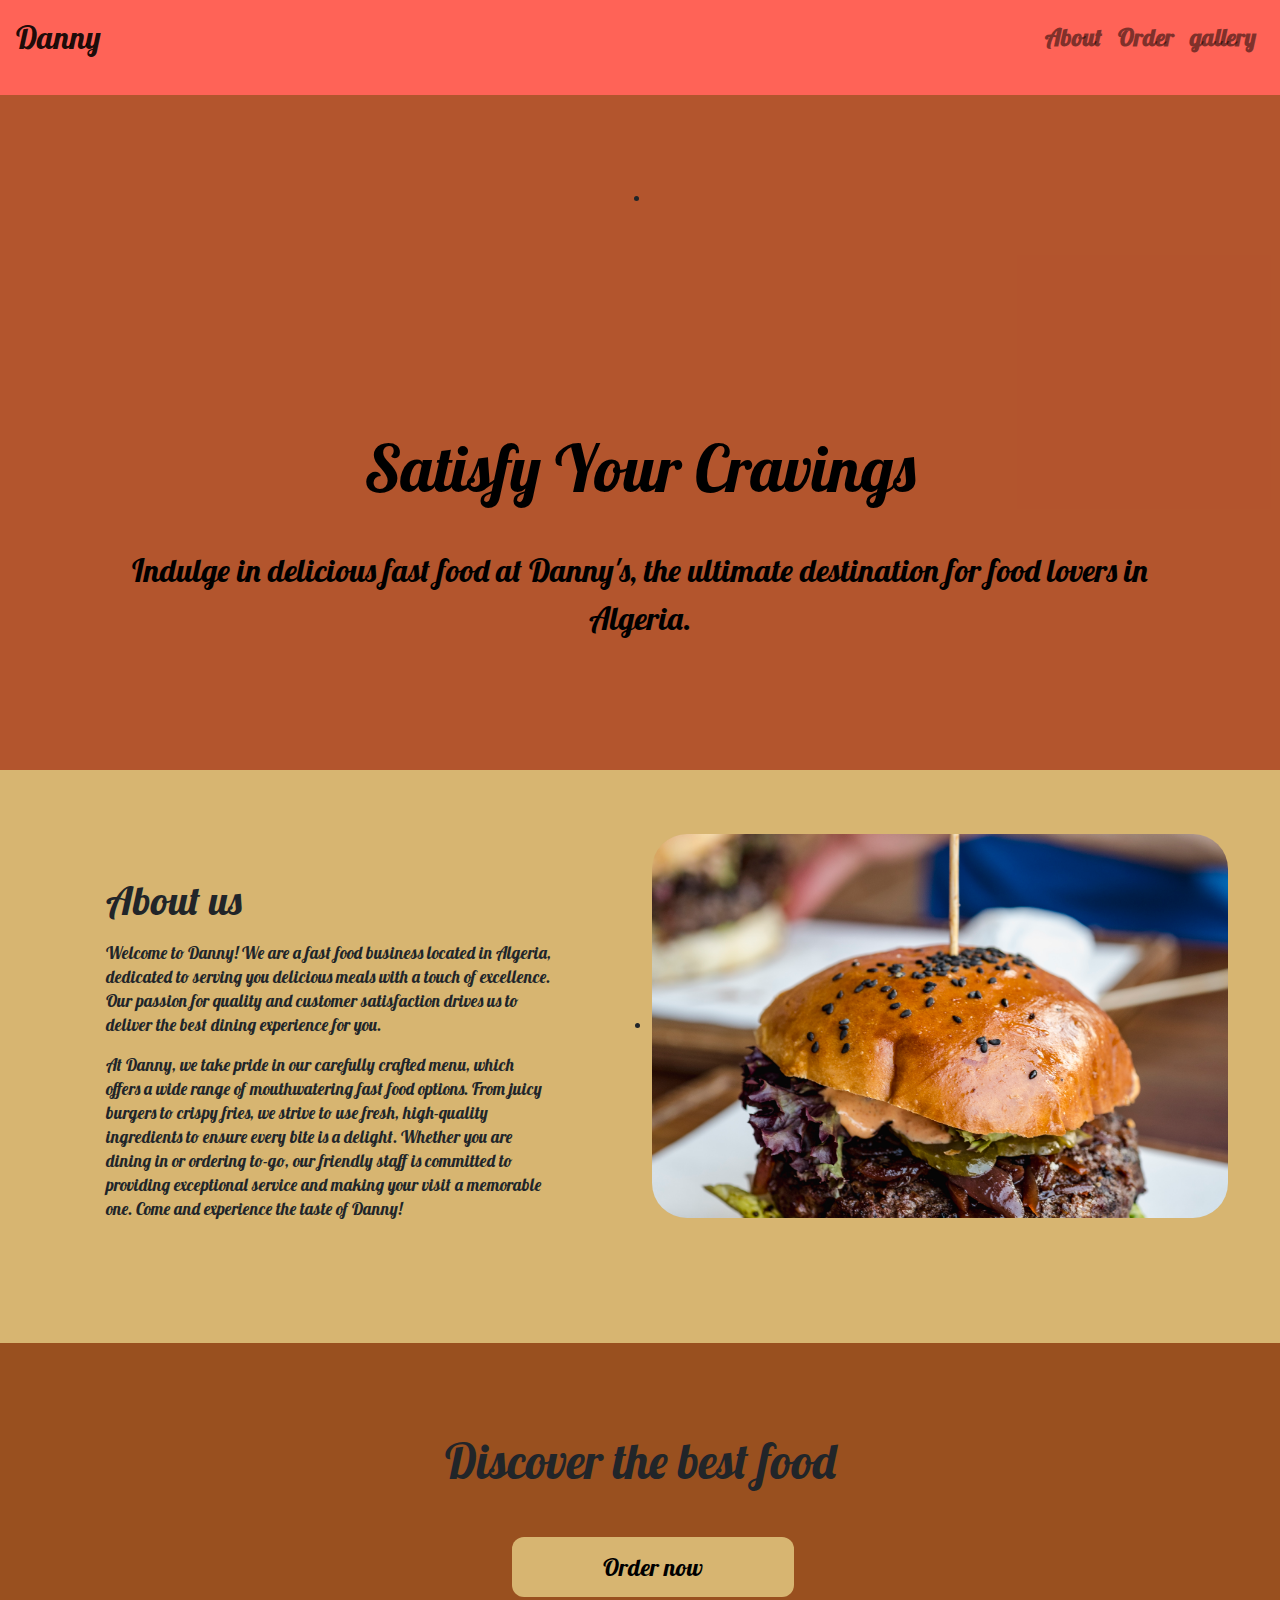
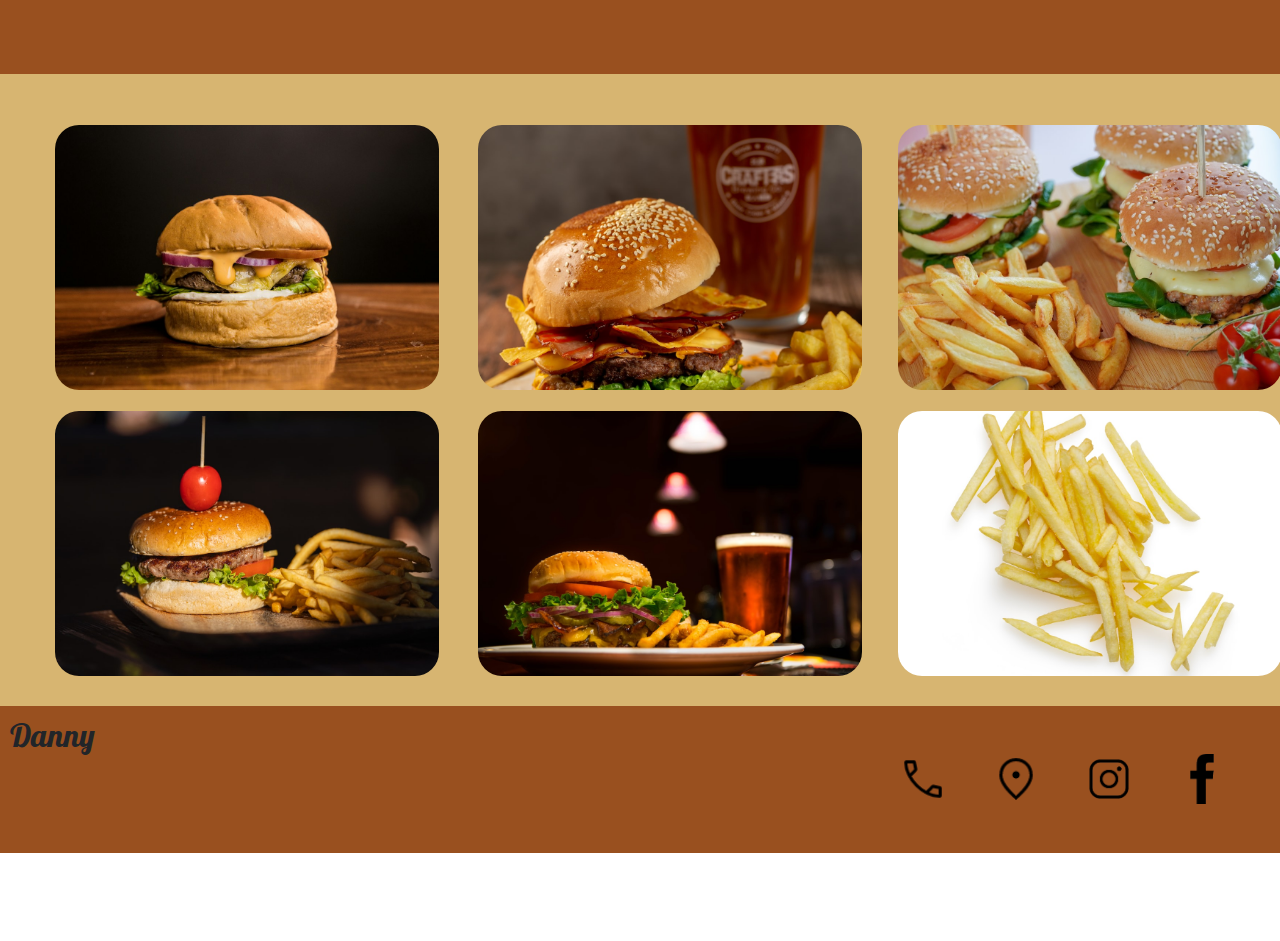
==== index2.html @ e8a99d3d "Add files via upload" ====
<!DOCTYPE html>

<head>
    <title> Logo  </title>
    <meta name="viewport" content="width=device-width,initial-scale=1" />
    <link rel="stylesheet" href="https://stackpath.bootstrapcdn.com/bootstrap/4.3.1/css/bootstrap.min.css"
        integrity="sha384-ggOyR0iXCbMQv3Xipma34MD+dH/1fQ784/j6cY/iJTQUOhcWr7x9JvoRxT2MZw1T" crossorigin="anonymous">
    <link href="clipart1336363.png" rel="icon"/>
    <link href="clipart1336363.png" rel="shotcut"/>
    <link href="clipart1336363.png" rel="apple-touch-icon"/>
    <meta name="title" content="Le petit prince ">
    <meta name="description" content="Restaurant de berger a setif">
    <meta name="keywords" content="berger,setif,burger,restaurant,pizza,800,Le petit prince ,dessert,fast food,Donuts,Donut,">
    <meta name="robots" content="index, follow">
    <meta http-equiv="Content-Type" content="text/html; charset=utf-8">
    <meta name="author" content="raya">
    <link href="https://fonts.googleapis.com/css2?family=Lobster&display=swap" rel="stylesheet">
    <style>
       body{
        font-family: 'Lobster', cursive;
       }
       pre{
        font-family: 'Lobster', cursive;  
         font-size: 25px;
            font-weight: bold;
            letter-spacing: 2px;
       }
       footer img {
            width: 50px;
            height: 50px;
            margin: 20px;
        }
        #food{
            background-color: hwb(24deg 12% 40%); 
            grid-template-columns: repeat(3,1fr); 
            display: grid; PADDING-LEFT: 9%;
            grid-row-gap: 8%;
        }
        h2{
         padding:3%
        }
        footer{
            display:grid;
            grid-template-columns: 26% 74%;
            BACKGROUND-COLOR:  hwb(24deg 12% 40%);; 
        }
        .test {
            background-color: rgb(255, 99, 87);
       }
       #tit{
        color: rgb(0, 0, 0); padding-top: 34%; font-size: 65PX; 
        font-weight: var(--head-fontWeight);
       }
       #imggal{
        width: 384px;
         border-radius: 24px; 
         height: 265px; 
         OBJECT-FIT: cover;
       }
       #divgal{
        display: grid; 
        grid-template-columns: 411px 411px 170px; 
        grid-row-gap: 4%;
       }
       #order{
        border-width: 0px; 
        border-style: solid; 
        justify-content: center; 
        PADDING:0.75rem 1rem; 
        margin: 0px 32% 6% 40%; 
        WIDTH: 22%;
        border-radius: 12px;
        background-color: #d7b571;
       }
       .test{
            margin-bottom: -51%;
        }
        #divcolor{
            FONT-SIZE: 17px; 
            line-height: 24px; 
            font-weight: 500; 
            PADDING: 11%;
        }
        #about{
            background-color:#d7b571;
             display: grid; 
             grid-template-columns: 46% 23%;   
               GRID-COLUMN-GAP: 5%; 
            PADDING: 5%;
        }
        .transition{
            width: 576px; 
            height: 384px; 
                border-radius: 35px; 
                object-fit: cover; 
            object-position: center center;
        }
        #DESC{
            color: rgb(0, 0, 0); 
            scroll-behavior: smooth; 
            font-size: 27px; 
            padding-bottom: 6%;
        }
        #colorBG{
            background-color:hwb(24deg 12% 40% / 75%);
             display: grid; 
             grid-template-columns: 46% 23%;   
              GRID-COLUMN-GAP: 5%; 
              PADDING: 5%;
        }

        @media screen and (min-width: 375px){
            #food{
            grid-template-columns: repeat(1,1fr); 
            PADDING-BOTTOM: 101%;
            grid-row-gap: 4%;
            PADDING-LEFT: 9%;

            }
           pre{
            font-size: 26px;
           }
        #imggal{
            width: 349px;
        }
        #divgal{
            grid-template-columns: repeat(1,1fr);
            grid-row-gap: 1%;
            MARGIN-BOTTOM: 24%;
        }
        footer{
            grid-template-columns: 37% 60%;
        }
        #order{
            margin: 0px 27% 6% 30%;
            WIDTH: 42%;
            FONT-SIZE: 24px;
        }
        .test{
            margin-bottom: -225%;
        }
        #p{
            font-size: 0px;
        }
        #divcolor{
            PADDING: 17.9%;
        }
        #about{
            display:block;
        }
        .navbar-brand{
            font-size: 2rem;
        }
        .nav-item{
            font-size: 1.5rem;
        }
        .transition{
        width: 338px;
        }
        #DESC{
             font-size: 22px; 
            padding-bottom: 32%;
            PADDING-TOP: 23%;
        }
        #colorBG{
            PADDING: 11%;
        }
        
        }

        @media screen and (min-width: 280px){
            #food{
            grid-template-columns: repeat(1,1fr); 
            PADDING-BOTTOM: 110%;
            grid-row-gap: 4%;
            PADDING-LEFT: 4%;
            }
            pre{
                font-size: 20px;
            }
        #imggal{
            width: 259px;
        }
        #divgal{
            grid-template-columns: repeat(1,1fr);
            grid-row-gap: 1%;
            MARGIN-BOTTOM: 34%;
        }
        footer{
            grid-template-columns: 16% 82%;
        }
        #order{
            margin: 0px 27% 6% 23%;
            WIDTH: 55%;
            FONT-SIZE: 24px;
        }
        .test{
            margin-bottom: -278%;
        }
        #tit{
            padding-top: 123%;
            font-size: 35PX;
        }
        #p{
            font-size: 0px;
        }
        #divcolor{
            PADDING: 17.9%;
        }
        #about{
            display:block;
        }
        .navbar-brand{
            font-size: 2rem;
        }
        .nav-item{
            font-size: 1.5rem;
        }
        .transition{
        width: 256px;
        }
        #DESC{
             font-size: 15px; 
            padding-bottom: 35%;
            PADDING-TOP: 17%;
        }
        #colorBG{
            PADDING: 11%;
        }
        
        }

        @media screen and (min-width: 390px){
            #tit {
                padding-top: 116%;
                font-size: 54PX;
            }
            #DESC {
                font-size: 22px;
                padding-bottom: 52%;
                PADDING-TOP: 11%;
          }
        
        }

        @media screen and (min-width: 360px){
        #imggal{
            width: 335px;
        }
        pre{
            font-size: 24px;
           }
        #food{
            grid-template-columns: repeat(1,1fr); 
            PADDING-BOTTOM: 101%;
            grid-row-gap: 4%;
            }
        #divgal{
            grid-template-columns: repeat(1,1fr);
            grid-row-gap: 1%;
            MARGIN-BOTTOM: 24%;
        }
        footer{
            grid-template-columns: 34% 63%;
        }
        #order{
            margin: 0px 27% 6% 30%;
            WIDTH: 42%;
            FONT-SIZE: 24px;
        }
        .test{
            margin-bottom: -237%;
        }
        #p{
            font-size: 0px;
        }
        #divcolor{
            PADDING: 17.9%;
        }
        #about{
            display:block;
        }
        .navbar-brand{
            font-size: 2rem;
        }
        .nav-item{
            font-size: 1.5rem;
        }
        .transition{
        width: 325px;
        }
        #DESC{
             font-size: 20px; 
            padding-bottom: 32%;
            PADDING-TOP: 6%;
        }
        #colorBG{
            PADDING: 11%;
        }
        #tit{
                padding-top: 123%;
                font-size: 45PX;
        }
        
        }

        @media screen and (min-width: 412px){
            pre{
            font-size: 26px;
           }
           #food{
            PADDING-LEFT: 10%;
           }
        #imggal{
            width: 379px;
            MARGIN-LEFT: 1%;
        }
        #p{
            font-size: 0px;
        }
        #divcolor{
            PADDING: 17.9%;
        }
        .navbar-brand{
            font-size: 2rem;
        }
        .nav-item{
            font-size: 1.5rem;
        }
        .transition{
        width: 370px;
        MARGIN-LEFT: 1%;
        }
        #DESC{
             font-size: 24px; 
            padding-bottom: 27%;
            PADDING-TOP: 7%;
        }
        #colorBG{
            PADDING: 15%;
        }
        #tit{
            padding-top: 99%;
            font-size: 47PX;
        }
        
        }

        @media screen and (min-width: 820px){
            #food{
            grid-template-columns: repeat(2,1fr); 
            PADDING-BOTTOM: 10%;
            grid-row-gap: 4%;
            }
        #imggal{
            width: 379px;
        }
        #p{
            font-size: 0px;
        }
        #divcolor{
            PADDING: 17.9%;
        }
        .navbar-brand{
            font-size: 2rem;
        }
        .nav-item{
            font-size: 1.5rem;
        }
        .transition{
        width: 370px;
        }
        #DESC{
             font-size: 22px; 
            padding-bottom: 34%;
            PADDING-TOP: 1%;
        }
        #colorBG{
            PADDING: 16%;
        }
        #tit{
            padding-top: 72%;

        }
        #divgal{
            grid-template-columns: repeat(2,1fr);
            grid-column-gap: 1%;
            grid-row-gap: 2%;
        }
        .test{
            margin-bottom: -133%;
        }
        #about{
            display: grid;
            grid-template-columns: 47% 23%;

        }
        
        }

        @media screen and (min-width: 768px){
            #food{
            grid-template-columns: repeat(2,1fr); 
            PADDING-BOTTOM: 10%;
            grid-row-gap: 4%;
            MARGIN-LEFT: -5%;
            }
        #imggal{
            width: 379px;
        }
        #p{
            font-size: 0px;
        }
        #divcolor{
            PADDING: 17.9%;
        }
        .navbar-brand{
            font-size: 2rem;
        }
        .nav-item{
            font-size: 1.5rem;
        }
        .transition{
        width: 370px;
        margin-top: 38%;
        }
        #DESC{
             font-size: 22px; 
            padding-bottom: 7%;
            PADDING-TOP: 6%;
        }
        #colorBG{
            PADDING: 21%;
        }
        #tit{
            padding-top: 66%;

        }
        #divgal{
            grid-template-columns: repeat(2,1fr);
            grid-column-gap: 1%;
            grid-row-gap: 2%;
        }
        .test{
            margin-bottom: -144%;
        }
        #about{
            display: grid;
            grid-template-columns: 48% 23%;

        }
        
        }

        @media screen and (min-width: 912px){
            #food{
                PADDING-LEFT: 13%;
            }
        #imggal{
            width: 379px;
        }
        #divcolor{
            PADDING: 17.9%;
        }
        .transition{
        width: 370px;
        margin-top: 38%;
        }
        #DESC{
             font-size: 22px; 
            padding-bottom: 7%;
            PADDING-TOP: 6%;
        }
        #colorBG{
            PADDING: 17%;
        }
        #tit{
            padding-top: 66%;

        }
        #divgal{
            grid-template-columns: repeat(2,1fr);
            grid-column-gap: 1%;
            grid-row-gap: 2%;
        }
        .test{
            margin-bottom: -144%;
        }
        #about{
            display: grid;
            grid-template-columns: 48% 23%;

        }
        
        }

        @media screen and (min-width: 540px){
         #divgal {
            grid-template-columns: repeat(1,1fr);
            grid-row-gap: 1%;
            MARGIN-LEFT: 11%;
         }
         #food{
            PADDING-LEFT: 19%;
         }
         .test {
             margin-bottom: -237%;
            }
         .transition{
            MARGIN-LEFT: 12%;
         }
         #olorBG {
             PADDING: 28%;
            }
         .DESC{
            padding-bottom: 58%;
            PADDING-TOP: 5%;
         }
         #tit {
             padding-top: 68%;
         }
        }

        @media screen and (min-width: 1200px){
            #food{
            grid-template-columns: repeat(3,1fr); 
            padding-bottom: 4%;
            grid-row-gap: 8%;
            MARGIN-LEFT: 0%;
            padding-left: 9%;
            }
            pre{
            font-size: 25px;
           }
        #imggal{
            width: 384px;
        }
        #divgal{
            grid-template-columns: 411px 411px 170px; 
        grid-row-gap: 4%;
            MARGIN-BOTTOM: 0%;
            MARGIN-LEFT: 0%;
        }
        footer{
            grid-template-columns: 26% 74%;
        }
        #order{
            margin: 0px 32% 6% 40%; 
            WIDTH: 22%;
        }
        .test{
            margin-bottom: -56%;
        }
        #p{
            font-size: 1rem;
        }
        #divcolor{
            PADDING: 11%;
        }
        #about{
            display: grid; 
             grid-template-columns: 46% 23%;   
        }
        .transition{
        width: 576px;
        MARGIN-LEFT: 0%;
        margin-top: 0%;
        }
        #DESC{
            font-size: 32px; 
            padding-bottom: 9%;
            PADDING-TOP: 0%;
        }
        #colorBG{
            PADDING: 7%;
        }
        .navbar-brand{
            font-size: 2rem;
        }
        .nav-item{
            font-size: 1.5rem;
        }
        #tit{
            padding-top: 34%;
    font-size: 65PX;
        }
        
        }


 
    </style>
</head>

<body >
    <section class="test relative" >
      
        <div data-text-color="#000000" class="relative z-10 flex justify-center flex-none break-word transition-all duration-300 pointer-events-none items-end fix-safari-flickering" data-combine-with-header="true" style="min-height: calc(100vh - 0px); margin-top: -88px; padding-top: 88px;">
            <div class="absolute inset-0 pointer-events-none">
                <div class="absolute inset-0 z-5 transition-all duration-300" style="background-color: rgb(255, 99, 87); ">
            
   
                <div class="absolute inset-0 z-0 transition-all duration-300" style="background-image: url(&quot;https://images.unsplash.com/photo-1627378378952-a736d8e12219?crop=entropy&amp;cs=tinysrgb&amp;fit=max&amp;fm=jpg&amp;ixid=M3wyNjI5NjF8MHwxfHNlYXJjaHwxMnx8ZmFzdGZvb2R8ZW58MHx8fHwxNzAxODAyMzU5fDA&amp;ixlib=rb-4.0.3&amp;q=80&amp;w=1080&quot;); background-position: center center; background-size: cover;">
             
        <header id="header" style="height:20% !important;" >
            <nav class="navbar navbar-expand-lg navbar navbar-light " >
            <a class="navbar-brand" href="#" >Danny</a>
            <button class="navbar-toggler" type="button" data-toggle="collapse" data-target="#navbarNav"
                    aria-controls="navbarNav" aria-expanded="false" aria-label="Toggle navigation">
                    <span class="navbar-toggler-icon"></span>
                </button>
                <div class="collapse navbar-collapse" id="navbarNav" style="justify-content: flex-end;">
                     <ul class="navbar-nav" class="row d-fl" style="text-align: center !important;">
                        <li class="nav-item">
                            <a class="nav-link" style="font-weight: bold !important;  font-family: 'Lobster', cursive; " href="#about">About</a>
                        </li>
                        
                        <li class="nav-item">
                            <a class="nav-link" style="font-weight: bold !important; font-family: 'Lobster', cursive; " href="#menu">Order</a>
                        </li>
                        <li class="nav-item">
                            <a class="nav-link" style="font-weight: bold !important;font-family: 'Lobster', cursive; " href="#gal">gallery</a>
                        </li>
                       
                    </ul>
                </div>
                
            </nav>
        </header>
                
        <div class="relative z-10 container mx-auto px-5 md:px-6 transition-all duration-300 pt-8 lg:pt-32 pb-8 lg:pb-32"><div class="relative z-10 w-full h-full opacity-100 translate-y-0" >
                    <div class="max-w-3xl transition-all duration-300 text-center mx-auto">
                        <h2 id="tit" class="mb-6 break-word transition-all duration-300 text-center heading-xlarge" >Satisfy Your Cravings</h2>
                        <p id="DESC" >Indulge in delicious fast food at Danny's, the ultimate destination for food lovers in Algeria.</p>
                    </div>
                  </div>  
        </div></div>    </div>  
                            
        
    </section>
    
    <section id="colorBG" >
        <div id="divcolor">
        <h1 style=" color:transparent;   white-space: pre-line; padding-bottom: 2%; ">About us  </h1>
        <p style="color:transparent; ">Welcome to Danny! We are a fast food business located in Algeria, dedicated to serving you delicious meals with a touch of excellence. Our passion for quality and customer satisfaction drives us to deliver the best dining experience for you.</p><p id="p" style="color:transparent; ">At Danny, we take pride in our carefully crafted menu, which offers a wide range of mouthwatering fast food options. From juicy burgers to crispy fries, we strive to use fresh, high-quality ingredients to ensure every bite is a delight. Whether you are dining in or ordering to-go, our friendly staff is committed to providing exceptional service and making your visit a memorable one. Come and experience the taste of Danny!</p>
      </div>
      <div style="display: list-item; width: 100%;  position: relative; ">
      <span style=" box-sizing: border-box; border-radius: 22px;"> <img alt="burger bun" src="photo-1542820242-dd9053219a22.jpg" decoding="async" data-nimg="fill" class="transition-all duration-300 md:rounded-xl lg:rounded-2xl" style="display: none; width: 576px; height: 384px;     border-radius: 35px; object-fit: cover; object-position: center center;"></span>
</div>
 </section>

    <section id="about">
        <div style="FONT-SIZE: 17px; line-height: 24px; font-weight: 500; PADDING: 8%;">
        <h1 style="    white-space: pre-line; padding-bottom: 2%; ">About us  </h1>
        <p>Welcome to Danny! We are a fast food business located in Algeria, dedicated to serving you delicious meals with a touch of excellence. Our passion for quality and customer satisfaction drives us to deliver the best dining experience for you.</p><p>At Danny, we take pride in our carefully crafted menu, which offers a wide range of mouthwatering fast food options. From juicy burgers to crispy fries, we strive to use fresh, high-quality ingredients to ensure every bite is a delight. Whether you are dining in or ordering to-go, our friendly staff is committed to providing exceptional service and making your visit a memorable one. Come and experience the taste of Danny!</p>
      </div>
      <div style="display: list-item; width: 100%;  position: relative; ">
      <span style=" box-sizing: border-box; border-radius: 22px;"> <img alt="burger bun" src="photo-1542820242-dd9053219a22.jpg" decoding="async" data-nimg="fill" class="transition duration-300 md:rounded-xl lg:rounded-2xl" ></span>
</div>
 </section>

    <section id="menu" style="background-color: hwb(24deg 12% 40%); ">
     <h1 style="text-align: center;padding: 7% 7% 3% 7%;
     FONT-SIZE: 48px;">Discover the best food </h1>
     <button id="order" onclick="show()">Order now</button>
    </section>

    <section id="food" style="display: none;">
      <div><h4 style="color: #d7b571;"> Our Burgers</h4>
        <pre>Escalope                250DA</pre>
        <pre>Merguez                 250DA</pre>
        <pre>Poulet                  250DA</pre>
        <pre>Spécial                 250DA</pre>
        <pre>Double                  350DA</pre>
      </div>

      <div>
         <h4 style="color: #d7b571;"> Our Sandwiches</h4>
         <pre>Escalope                350DA</pre>
         <pre>Merguez                 350DA</pre>
         <pre>Poulet                  350DA</pre>
         <pre>Melange                 200DA</pre>
         <pre>Foie                    600DA</pre>
      </div>

      <div>
        <h4 style="color: #d7b571;">
        Our Panini</h4>
        <pre>Escalope                250DA</pre>
        <pre>Merguez                 250DA</pre>
        <pre>Fromage Poulet          250DA</pre>
        <pre>Melange                 300DA</pre>
        <pre>Viande hachée           250DA</pre>
      </div>

      <div>
        <h4 style="color: #d7b571;">
        Our Tacos</h4>
        <pre>Escalope                400DA</pre>
        <pre>Merguez                 400DA</pre>
        <pre>Chawarma                400DA</pre>
        <pre>Melange                 500DA</pre>
        <pre>Viande hachée           450DA</pre>
      </div>

      <div>
        <h4 style="color: #d7b571;" >
        Our Pizza</h4>
        <pre>Simple                   300DA</pre>
        <pre>Funghi                   400DA</pre>
        <pre>Al tonno                 450DA</pre>
        <pre>Merguez                  500DA</pre>
        <pre>Boisée                   500DA</pre>
      </div>

      <div>
        <h4 style="color: #d7b571;">
        Our Dessert </h4>
        <pre>Flan maison             150da</pre>
        <pre>Salade de fruits        300da</pre>
        <pre>Salade de fraise        250da</pre>
      </div>
    </section>

    <section id="gal" style="background-color:#d7b571;  PADDING: 4%; ">
      <div id="divgal" >
        <img id="imggal" src="5a98f808f.jpg">
        <img id="imggal" src="8e8bddd1da.jpg">
        <img id="imggal" src="ef13294436.jpg">
        <img id="imggal" src="7f49074a94e4.jpg">
        <img id="imggal" src="40ef8d4b42a0.jpg">
        <img id="imggal" src="4ebcebf44aaf.jpg">
      </div>
    </section>

    <footer>
        <div>
            <h2>Danny</h2>
        </div>
        <div>
            <section style=" padding: 3%; 
            margin-left: 12%;">
                <div class="row d-flex" style="justify-content: end;">
                    <div class="col-lg-6">
                        <div class="ratio ratio-16x9">
                            <a href="tel: 0557 25 29 33 "> <img
                                    src="call_FILL0_wght400_GRAD0_opsz48.png"></a>
                            <a href="https://goo.gl/maps/V4wE9C6sRPeZPu1g8" target="blank"> <img
                                    src="location_on_FILL0_wght400_GRAD0_opsz48.png"> </a>
                            <a href="https://www.instagram.com/le_petit_prince_batna/" target="blank"> <img
                                    src="output-onlinepngtools.png"></a>
                            <a href="https://www.facebook.com/lepetitprince.batna/?locale=fr_FR" target="blank"> <img
                                    src="images.png"></a>
                        </div>
                    </div>
                </section>
        </div>
    </footer>

    <script>
       function show(){
        var show = document.getElementById("food");
        if(show.style.display=='none'){
            show.style.display="grid";
        }else{
            show.style.display="none";
        }
       }
    </script>
    <script src="https://code.jquery.com/jquery-3.3.1.slim.min.js"
    integrity="sha384-q8i/X+965DzO0rT7abK41JStQIAqVgRVzpbzo5smXKp4YfRvH+8abtTE1Pi6jizo"
    crossorigin="anonymous"></script>
<script src="https://cdnjs.cloudflare.com/ajax/libs/popper.js/1.14.7/umd/popper.min.js"
    integrity="sha384-UO2eT0CpHqdSJQ6hJty5KVphtPhzWj9WO1clHTMGa3JDZwrnQq4sF86dIHNDz0W1"
    crossorigin="anonymous"></script>
<script src="https://stackpath.bootstrapcdn.com/bootstrap/4.3.1/js/bootstrap.min.js"
    integrity="sha384-JjSmVgyd0p3pXB1rRibZUAYoIIy6OrQ6VrjIEaFf/nJGzIxFDsf4x0xIM+B07jRM"
    crossorigin="anonymous"></script>
</body>

</html>
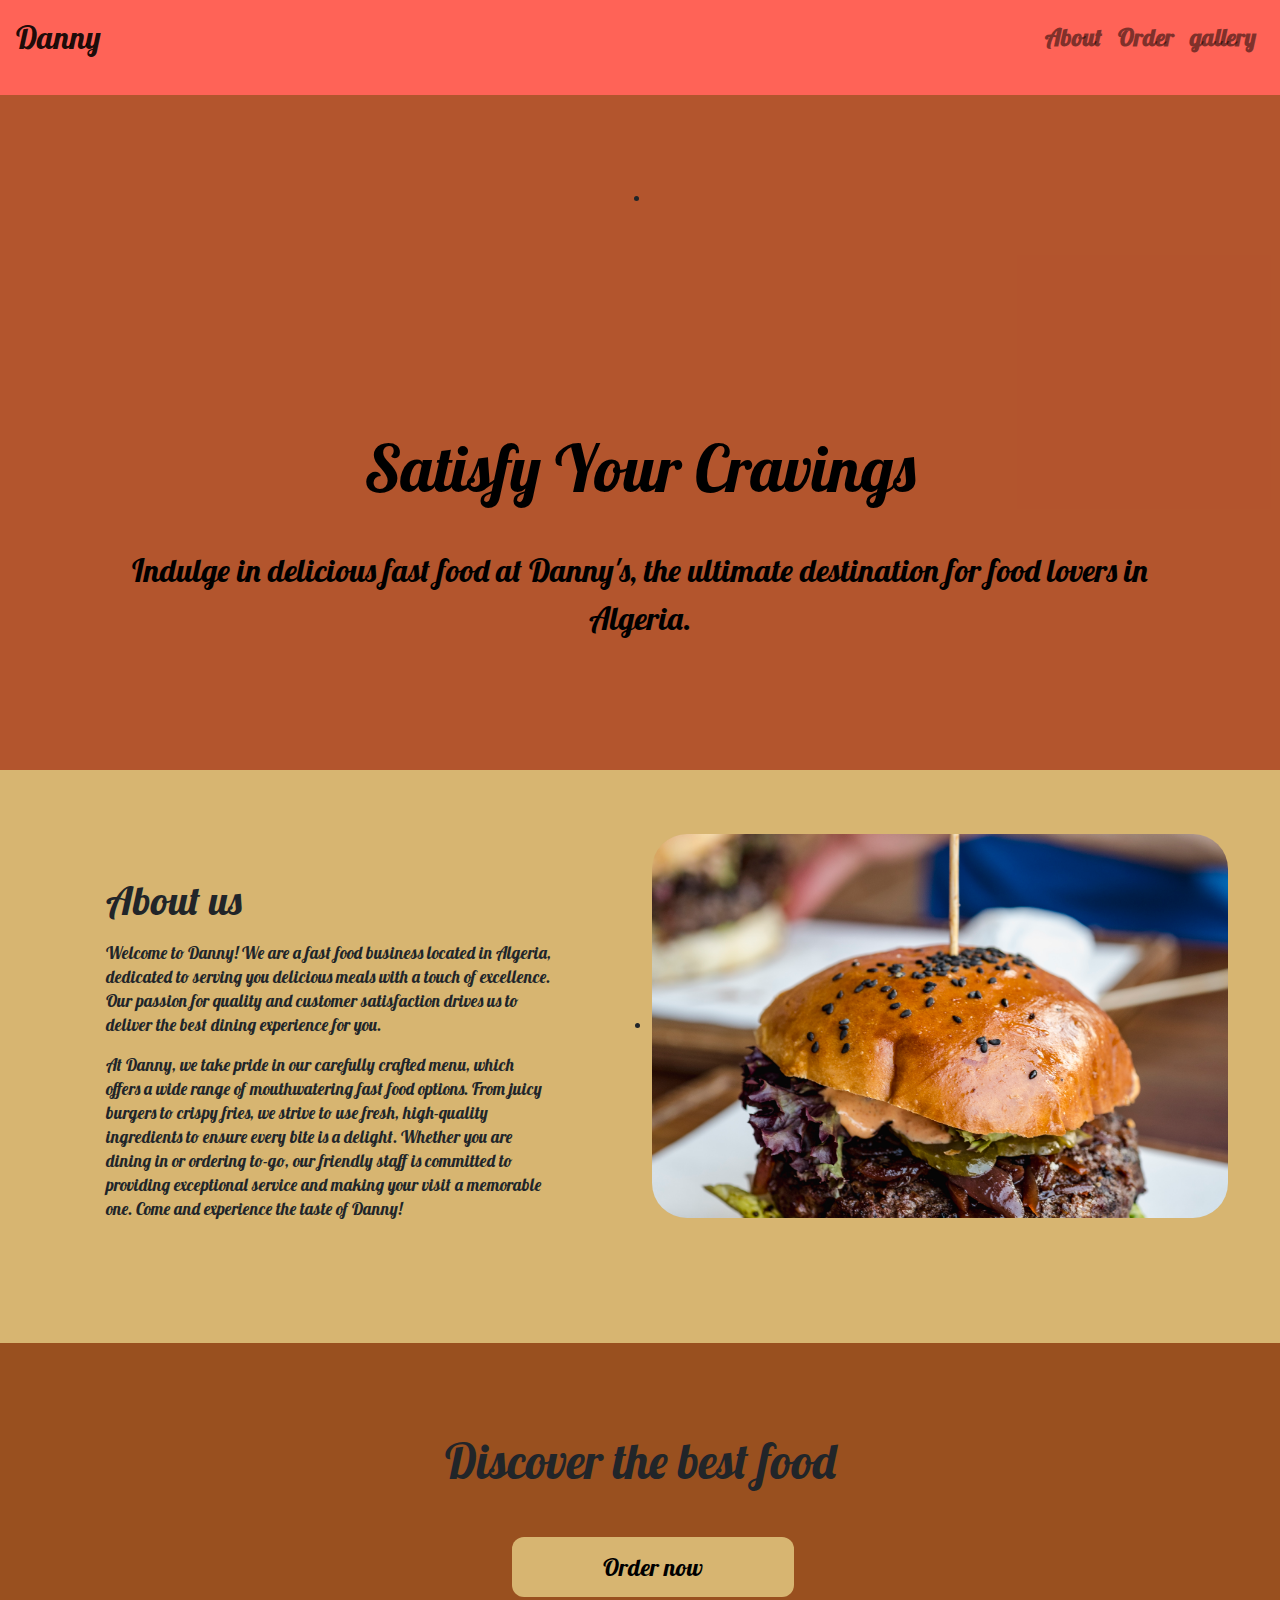
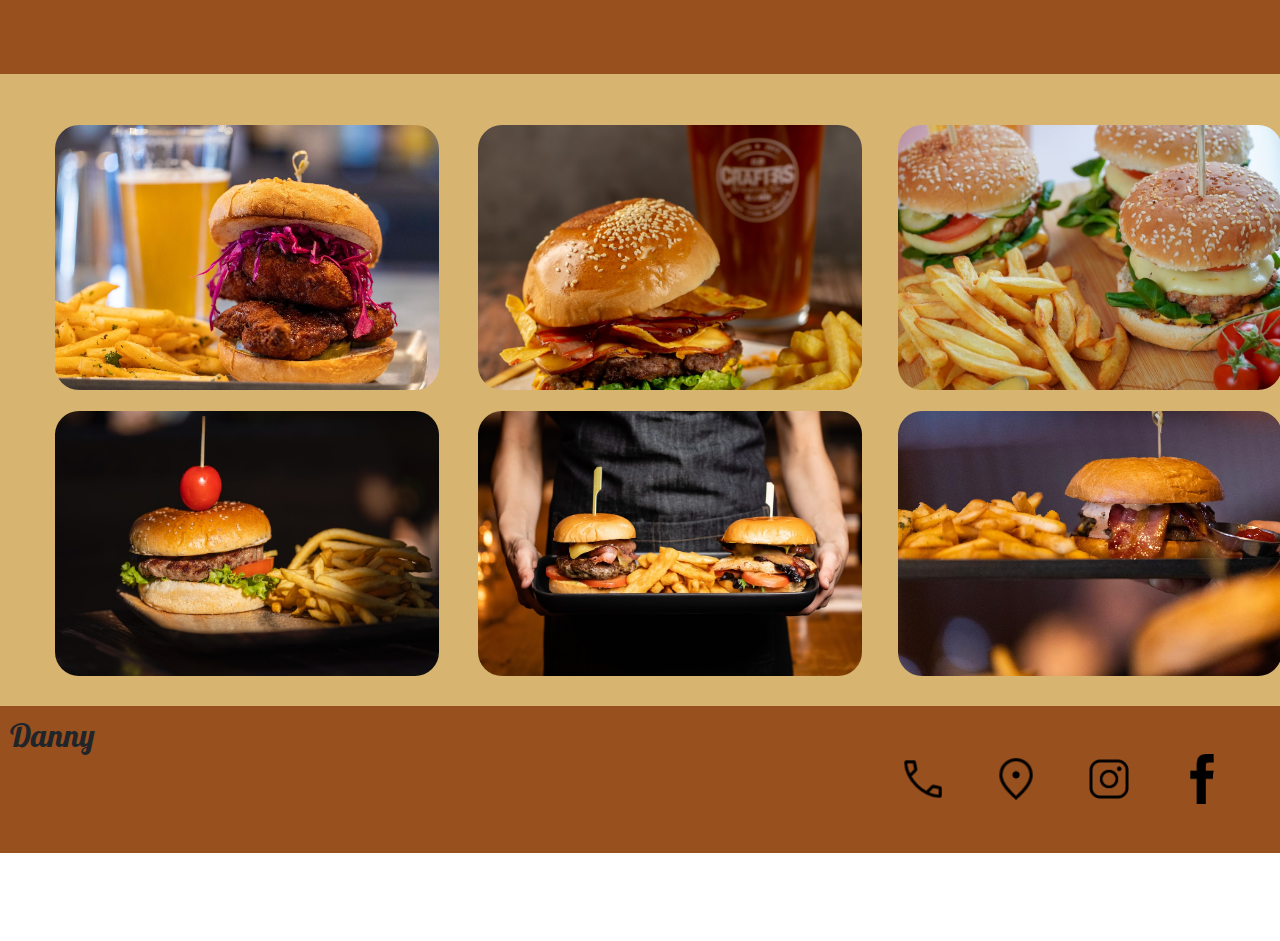
==== commit 030aa562: "Add files via upload" ====
--- a/index2.html
+++ b/index2.html
@@ -42,7 +42,7 @@
         footer{
             display:grid;
             grid-template-columns: 26% 74%;
-            BACKGROUND-COLOR:  hwb(24deg 12% 40%);; 
+            BACKGROUND-COLOR:  hwb(24deg 12% 40%); 
         }
         .test {
             background-color: rgb(255, 99, 87);
@@ -72,9 +72,6 @@
         border-radius: 12px;
         background-color: #d7b571;
        }
-       .test{
-            margin-bottom: -51%;
-        }
         #divcolor{
             FONT-SIZE: 17px; 
             line-height: 24px; 
@@ -114,7 +111,6 @@
             grid-template-columns: repeat(1,1fr); 
             PADDING-BOTTOM: 101%;
             grid-row-gap: 4%;
-            PADDING-LEFT: 9%;
 
             }
            pre{
@@ -137,13 +133,13 @@
             FONT-SIZE: 24px;
         }
         .test{
-            margin-bottom: -225%;
+            margin-bottom: -254%;
         }
         #p{
             font-size: 0px;
         }
         #divcolor{
-            PADDING: 17.9%;
+            PADDING: 20.9%;
         }
         #about{
             display:block;
@@ -159,7 +155,7 @@
         }
         #DESC{
              font-size: 22px; 
-            padding-bottom: 32%;
+            padding-bottom: 49%;
             PADDING-TOP: 23%;
         }
         #colorBG{
@@ -196,6 +192,7 @@
         }
         .test{
             margin-bottom: -278%;
+            background-color: rgb(255, 99, 87);
         }
         #tit{
             padding-top: 123%;
@@ -236,10 +233,17 @@
                 font-size: 54PX;
             }
             #DESC {
-                font-size: 22px;
-                padding-bottom: 52%;
-                PADDING-TOP: 11%;
+                font-size: 20px;
+                padding-bottom: 44%;
+                PADDING-TOP: 6%;
           }
+          #colorBG{
+            PADDING: 13%;
+        }
+        .test{
+            background-color: rgb(255, 99, 87);
+            margin-bottom: -254%;
+        }
         
         }
 
@@ -254,6 +258,7 @@
             grid-template-columns: repeat(1,1fr); 
             PADDING-BOTTOM: 101%;
             grid-row-gap: 4%;
+            text-align:center;
             }
         #divgal{
             grid-template-columns: repeat(1,1fr);
@@ -269,7 +274,7 @@
             FONT-SIZE: 24px;
         }
         .test{
-            margin-bottom: -237%;
+            margin-bottom: -254%;
         }
         #p{
             font-size: 0px;
@@ -295,10 +300,10 @@
             PADDING-TOP: 6%;
         }
         #colorBG{
-            PADDING: 11%;
+            PADDING: 13%;
         }
         #tit{
-                padding-top: 123%;
+                padding-top: 94%;
                 font-size: 45PX;
         }
         
@@ -337,16 +342,20 @@
             PADDING-TOP: 7%;
         }
         #colorBG{
-            PADDING: 15%;
+            PADDING: 18%;
         }
         #tit{
             padding-top: 99%;
             font-size: 47PX;
         }
-        
-        }
-
-        @media screen and (min-width: 820px){
+        .test{
+            background-color: rgb(255, 99, 87);
+            margin-bottom: -254%;
+        }
+        
+        }
+
+        @media screen and (width: 820px){
             #food{
             grid-template-columns: repeat(2,1fr); 
             PADDING-BOTTOM: 10%;
@@ -376,10 +385,10 @@
             PADDING-TOP: 1%;
         }
         #colorBG{
-            PADDING: 16%;
+            PADDING: 23%;
         }
         #tit{
-            padding-top: 72%;
+            padding-top: 71%;
 
         }
         #divgal{
@@ -388,7 +397,7 @@
             grid-row-gap: 2%;
         }
         .test{
-            margin-bottom: -133%;
+            margin-bottom: -161%;
         }
         #about{
             display: grid;
@@ -422,12 +431,13 @@
         }
         .transition{
         width: 370px;
-        margin-top: 38%;
+        margin-top: 51%;
+        MARGIN-LEFT: -14%;
         }
         #DESC{
              font-size: 22px; 
-            padding-bottom: 7%;
-            PADDING-TOP: 6%;
+            padding-bottom: 58%;
+            PADDING-TOP: 5%;
         }
         #colorBG{
             PADDING: 21%;
@@ -442,7 +452,7 @@
             grid-row-gap: 2%;
         }
         .test{
-            margin-bottom: -144%;
+            margin-bottom: -161%;
         }
         #about{
             display: grid;
@@ -475,7 +485,7 @@
             PADDING: 17%;
         }
         #tit{
-            padding-top: 66%;
+            padding-top: 65%;
 
         }
         #divgal{
@@ -484,7 +494,7 @@
             grid-row-gap: 2%;
         }
         .test{
-            margin-bottom: -144%;
+            margin-bottom: -148%;
         }
         #about{
             display: grid;
@@ -501,23 +511,23 @@
             MARGIN-LEFT: 11%;
          }
          #food{
-            PADDING-LEFT: 19%;
+            PADDING-LEFT: 3%;
          }
          .test {
-             margin-bottom: -237%;
+             margin-bottom: -248%;
             }
          .transition{
             MARGIN-LEFT: 12%;
          }
-         #olorBG {
+         #colorBG {
              PADDING: 28%;
             }
-         .DESC{
+         #DESC{
             padding-bottom: 58%;
             PADDING-TOP: 5%;
          }
          #tit {
-             padding-top: 68%;
+             padding-top: 80%;
          }
         }
 
@@ -596,7 +606,7 @@
     <section class="test relative" >
       
         <div data-text-color="#000000" class="relative z-10 flex justify-center flex-none break-word transition-all duration-300 pointer-events-none items-end fix-safari-flickering" data-combine-with-header="true" style="min-height: calc(100vh - 0px); margin-top: -88px; padding-top: 88px;">
-            <div class="absolute inset-0 pointer-events-none">
+            <div >
                 <div class="absolute inset-0 z-5 transition-all duration-300" style="background-color: rgb(255, 99, 87); ">
             
    
@@ -724,12 +734,12 @@
 
     <section id="gal" style="background-color:#d7b571;  PADDING: 4%; ">
       <div id="divgal" >
-        <img id="imggal" src="5a98f808f.jpg">
+        <img id="imggal" src="992024901_n.jpg">
         <img id="imggal" src="8e8bddd1da.jpg">
         <img id="imggal" src="ef13294436.jpg">
         <img id="imggal" src="7f49074a94e4.jpg">
-        <img id="imggal" src="40ef8d4b42a0.jpg">
-        <img id="imggal" src="4ebcebf44aaf.jpg">
+        <img id="imggal" src="308504452.jpg">
+        <img id="imggal" src="1949777589.jpg">
       </div>
     </section>
 
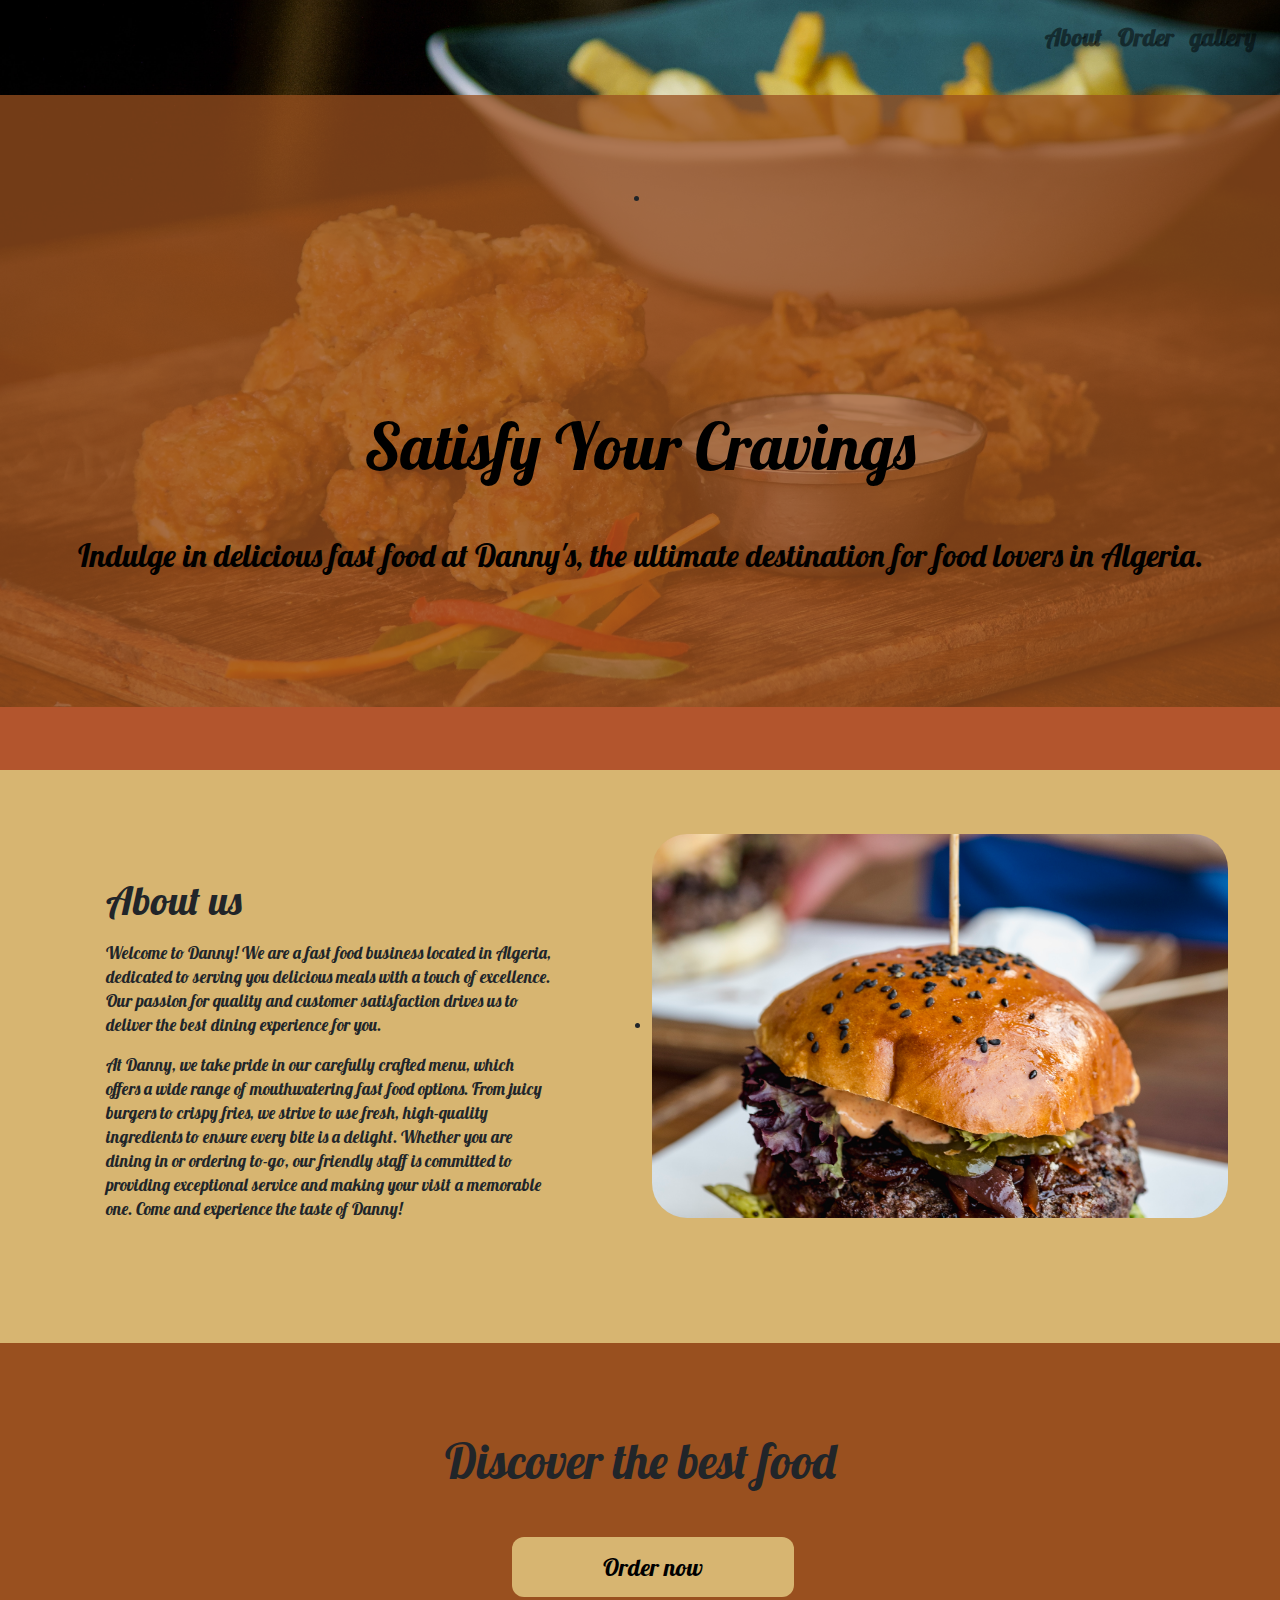
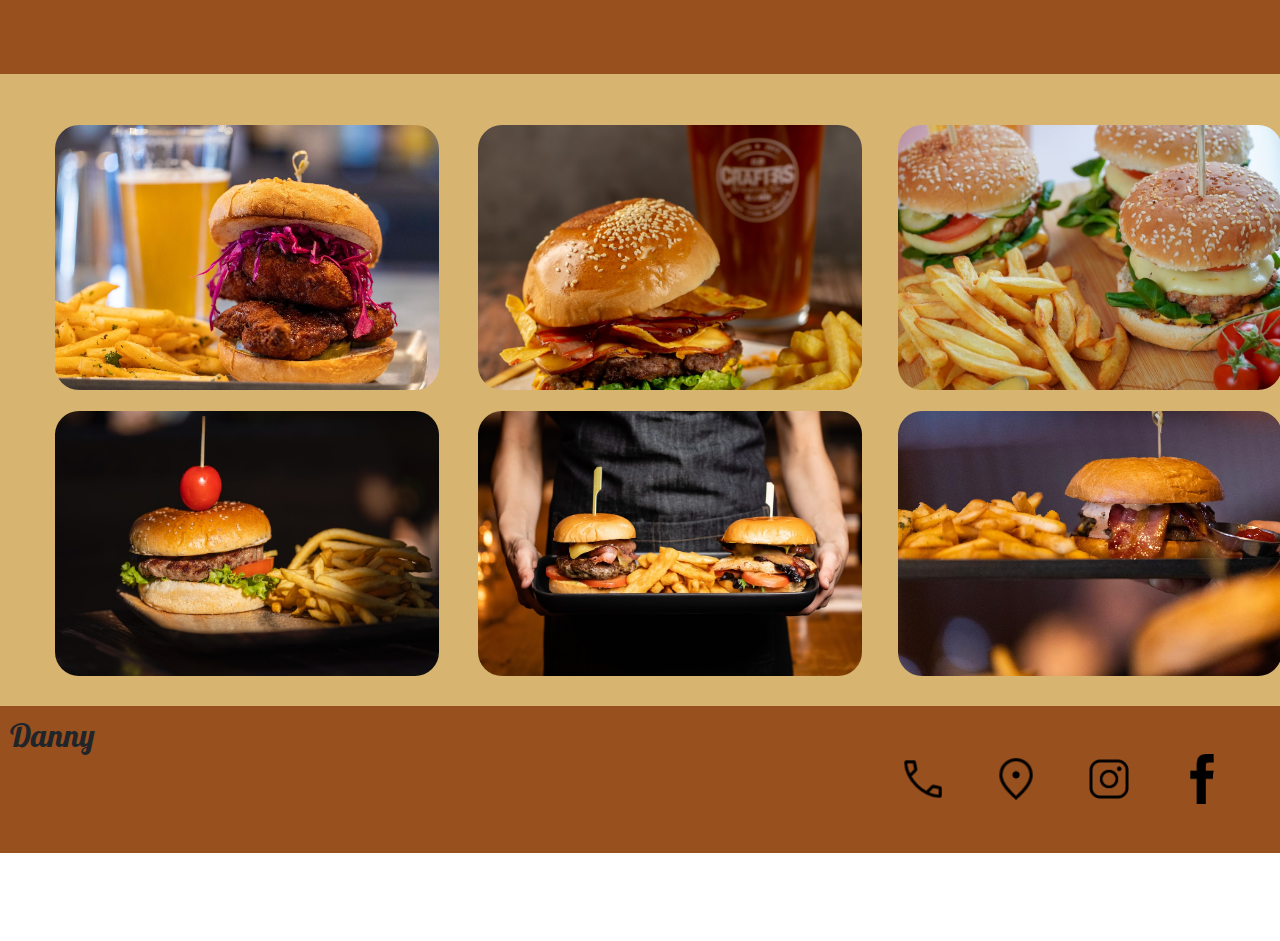
==== commit 0d603624: "Add files via upload" ====
--- a/index2.html
+++ b/index2.html
@@ -44,9 +44,6 @@
             grid-template-columns: 26% 74%;
             BACKGROUND-COLOR:  hwb(24deg 12% 40%); 
         }
-        .test {
-            background-color: rgb(255, 99, 87);
-       }
        #tit{
         color: rgb(0, 0, 0); padding-top: 34%; font-size: 65PX; 
         font-weight: var(--head-fontWeight);
@@ -191,11 +188,10 @@
             FONT-SIZE: 24px;
         }
         .test{
-            margin-bottom: -278%;
-            background-color: rgb(255, 99, 87);
+            margin-bottom: -316%;
         }
         #tit{
-            padding-top: 123%;
+            padding-top: 120%;
             font-size: 35PX;
         }
         #p{
@@ -218,11 +214,12 @@
         }
         #DESC{
              font-size: 15px; 
-            padding-bottom: 35%;
-            PADDING-TOP: 17%;
-        }
-        #colorBG{
-            PADDING: 11%;
+            padding-bottom: 14%;
+            PADDING-TOP: 8%;
+        }
+        #colorBG{
+            PADDING: 7%;
+            background-color:hwb(24deg 12% 40% / 75%);
         }
         
         }
@@ -241,8 +238,10 @@
             PADDING: 13%;
         }
         .test{
-            background-color: rgb(255, 99, 87);
             margin-bottom: -254%;
+        }
+        #about2{
+            text-align: center;
         }
         
         }
@@ -355,7 +354,7 @@
         
         }
 
-        @media screen and (width: 820px){
+        @media screen and (min-width: 820px){
             #food{
             grid-template-columns: repeat(2,1fr); 
             PADDING-BOTTOM: 10%;
@@ -415,7 +414,7 @@
             MARGIN-LEFT: -5%;
             }
         #imggal{
-            width: 379px;
+            width: 339px;
         }
         #p{
             font-size: 0px;
@@ -444,6 +443,47 @@
         }
         #tit{
             padding-top: 66%;
+
+        }
+        #divgal{
+            display: block;
+            text-align: center;
+        }
+        .test{
+            margin-bottom: -161%;
+        }
+        #about{
+            display: grid;
+            grid-template-columns: 48% 23%;
+
+        }
+        
+        }
+
+        @media screen and (min-width: 912px){
+            #food{
+                PADDING-LEFT: 13%;
+            }
+        #imggal{
+            width: 379px;
+        }
+        #divcolor{
+            PADDING: 17.9%;
+        }
+        .transition{
+        width: 370px;
+        margin-top: 38%;
+        }
+        #DESC{
+             font-size: 22px; 
+            padding-bottom: 7%;
+            PADDING-TOP: 6%;
+        }
+        #colorBG{
+            PADDING: 17%;
+        }
+        #tit{
+            padding-top: 65%;
 
         }
         #divgal{
@@ -452,7 +492,7 @@
             grid-row-gap: 2%;
         }
         .test{
-            margin-bottom: -161%;
+            margin-bottom: -148%;
         }
         #about{
             display: grid;
@@ -462,54 +502,11 @@
         
         }
 
-        @media screen and (min-width: 912px){
-            #food{
-                PADDING-LEFT: 13%;
-            }
-        #imggal{
-            width: 379px;
-        }
-        #divcolor{
-            PADDING: 17.9%;
-        }
-        .transition{
-        width: 370px;
-        margin-top: 38%;
-        }
-        #DESC{
-             font-size: 22px; 
-            padding-bottom: 7%;
-            PADDING-TOP: 6%;
-        }
-        #colorBG{
-            PADDING: 17%;
-        }
-        #tit{
-            padding-top: 65%;
-
-        }
-        #divgal{
-            grid-template-columns: repeat(2,1fr);
-            grid-column-gap: 1%;
-            grid-row-gap: 2%;
-        }
-        .test{
-            margin-bottom: -148%;
-        }
-        #about{
-            display: grid;
-            grid-template-columns: 48% 23%;
-
-        }
-        
-        }
-
         @media screen and (min-width: 540px){
-         #divgal {
-            grid-template-columns: repeat(1,1fr);
-            grid-row-gap: 1%;
-            MARGIN-LEFT: 11%;
-         }
+           #divgal{
+            display: block;
+            text-align: center;
+        }
          #food{
             PADDING-LEFT: 3%;
          }
@@ -523,7 +520,7 @@
              PADDING: 28%;
             }
          #DESC{
-            padding-bottom: 58%;
+            padding-bottom: 44%;
             PADDING-TOP: 5%;
          }
          #tit {
@@ -537,7 +534,7 @@
             padding-bottom: 4%;
             grid-row-gap: 8%;
             MARGIN-LEFT: 0%;
-            padding-left: 9%;
+            padding-left: 0%;
             }
             pre{
             font-size: 25px;
@@ -550,6 +547,7 @@
         grid-row-gap: 4%;
             MARGIN-BOTTOM: 0%;
             MARGIN-LEFT: 0%;
+            display: grid;
         }
         footer{
             grid-template-columns: 26% 74%;
@@ -578,7 +576,7 @@
         }
         #DESC{
             font-size: 32px; 
-            padding-bottom: 9%;
+            padding-bottom: 10%;
             PADDING-TOP: 0%;
         }
         #colorBG{
@@ -591,7 +589,7 @@
             font-size: 1.5rem;
         }
         #tit{
-            padding-top: 34%;
+            padding-top: 26%;
     font-size: 65PX;
         }
         
@@ -603,16 +601,14 @@
 </head>
 
 <body >
-    <section class="test relative" >
+    <section class="test " >
       
-        <div data-text-color="#000000" class="relative z-10 flex justify-center flex-none break-word transition-all duration-300 pointer-events-none items-end fix-safari-flickering" data-combine-with-header="true" style="min-height: calc(100vh - 0px); margin-top: -88px; padding-top: 88px;">
-            <div >
-                <div class="absolute inset-0 z-5 transition-all duration-300" style="background-color: rgb(255, 99, 87); ">
+        <div  class=" justify-center "style="min-height: calc(100vh - 0px); margin-top: -88px; padding-top: 88px;">
             
    
-                <div class="absolute inset-0 z-0 transition-all duration-300" style="background-image: url(&quot;https://images.unsplash.com/photo-1627378378952-a736d8e12219?crop=entropy&amp;cs=tinysrgb&amp;fit=max&amp;fm=jpg&amp;ixid=M3wyNjI5NjF8MHwxfHNlYXJjaHwxMnx8ZmFzdGZvb2R8ZW58MHx8fHwxNzAxODAyMzU5fDA&amp;ixlib=rb-4.0.3&amp;q=80&amp;w=1080&quot;); background-position: center center; background-size: cover;">
+                <div  style="background-image: url('photo-16273783.jpg'); background-position: center center; background-size: cover;">
              
-        <header id="header" style="height:20% !important;" >
+         <header id="header" style="height:20% !important;" >
             <nav class="navbar navbar-expand-lg navbar navbar-light " >
             <a class="navbar-brand" href="#" >Danny</a>
             <button class="navbar-toggler" type="button" data-toggle="collapse" data-target="#navbarNav"
@@ -636,15 +632,15 @@
                 </div>
                 
             </nav>
-        </header>
+         </header>
                 
-        <div class="relative z-10 container mx-auto px-5 md:px-6 transition-all duration-300 pt-8 lg:pt-32 pb-8 lg:pb-32"><div class="relative z-10 w-full h-full opacity-100 translate-y-0" >
-                    <div class="max-w-3xl transition-all duration-300 text-center mx-auto">
-                        <h2 id="tit" class="mb-6 break-word transition-all duration-300 text-center heading-xlarge" >Satisfy Your Cravings</h2>
+         <div class="  text-center  md:px-6  pt-8 lg:pt-32 pb-8 lg:pb-32">
+                        <h2 id="tit" class="mb-6  text-center" >Satisfy Your Cravings</h2>
                         <p id="DESC" >Indulge in delicious fast food at Danny's, the ultimate destination for food lovers in Algeria.</p>
-                    </div>
-                  </div>  
-        </div></div>    </div>  
+         </div>
+        </div>   
+        </div></div>
+
                             
         
     </section>
@@ -664,7 +660,7 @@
         <h1 style="    white-space: pre-line; padding-bottom: 2%; ">About us  </h1>
         <p>Welcome to Danny! We are a fast food business located in Algeria, dedicated to serving you delicious meals with a touch of excellence. Our passion for quality and customer satisfaction drives us to deliver the best dining experience for you.</p><p>At Danny, we take pride in our carefully crafted menu, which offers a wide range of mouthwatering fast food options. From juicy burgers to crispy fries, we strive to use fresh, high-quality ingredients to ensure every bite is a delight. Whether you are dining in or ordering to-go, our friendly staff is committed to providing exceptional service and making your visit a memorable one. Come and experience the taste of Danny!</p>
       </div>
-      <div style="display: list-item; width: 100%;  position: relative; ">
+      <div id="about2" style="display: list-item; width: 100%;  position: relative; ">
       <span style=" box-sizing: border-box; border-radius: 22px;"> <img alt="burger bun" src="photo-1542820242-dd9053219a22.jpg" decoding="async" data-nimg="fill" class="transition duration-300 md:rounded-xl lg:rounded-2xl" ></span>
 </div>
  </section>
